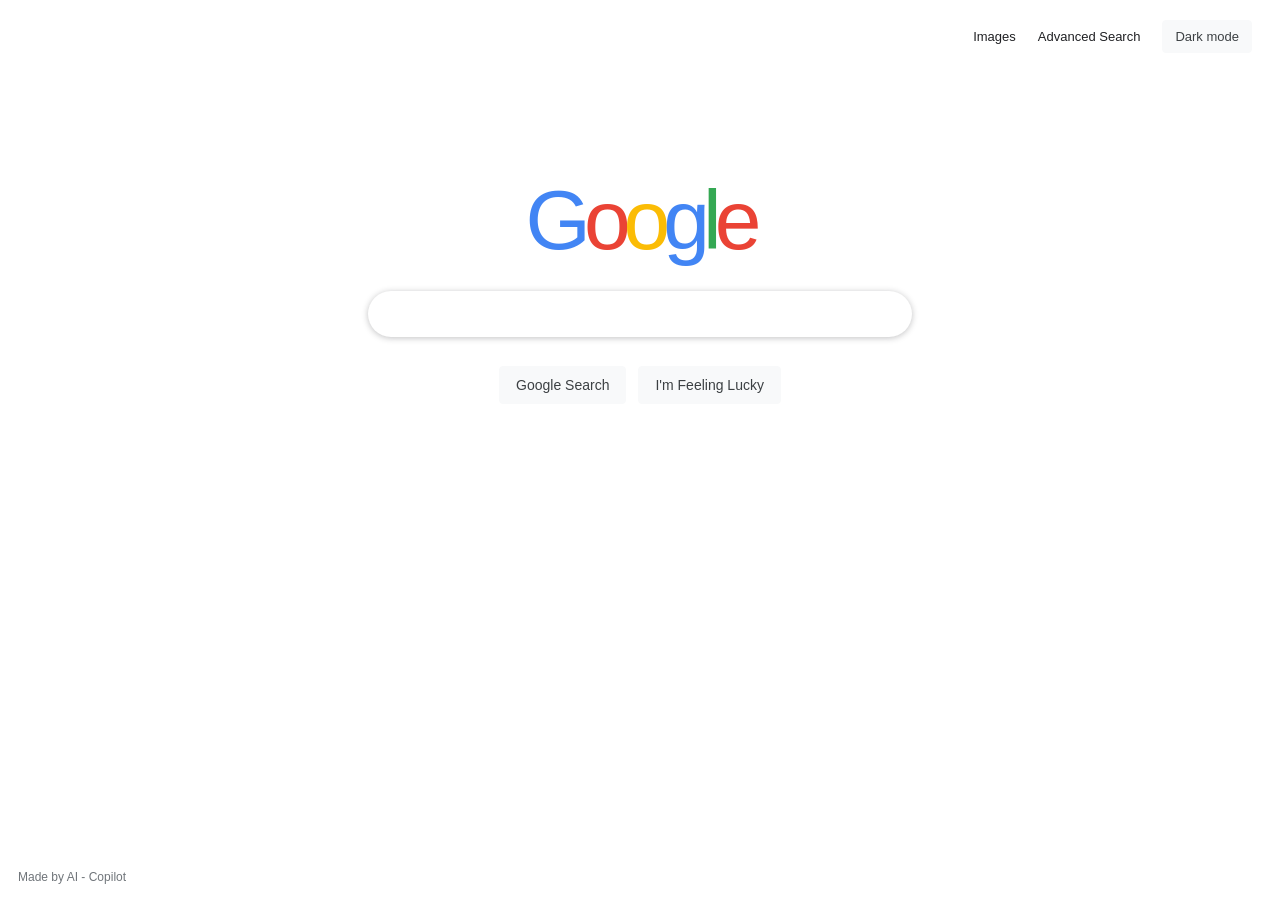
==== index.html @ 3ca193f4 "aaa" ====
<!DOCTYPE html>
<html lang="en">
    <head>
        <meta charset="UTF-8">
        <meta name="viewport" content="width=device-width, initial-scale=1">
        <title>Google Search</title>
        <link rel="stylesheet" href="style.css">
    </head>
    <body>
        <nav class="top-nav" aria-label="Search options">
            <a href="image.html">Images</a>
            <a href="advanced.html">Advanced Search</a>
            <button class="theme-toggle" id="theme-toggle" type="button" aria-pressed="false">Dark mode</button>
        </nav>

        <main class="home">
            <h1 class="wordmark" aria-label="Google">
                <span class="blue">G</span><span class="red">o</span><span class="yellow">o</span><span class="blue">g</span><span class="green">l</span><span class="red">e</span>
            </h1>
            <form action="https://www.google.com/search" method="get">
                <label class="visually-hidden" for="query">Search</label>
                <input class="search-box" id="query" type="text" name="q" autocomplete="off" autofocus>
                <div class="search-buttons">
                    <input class="button" type="submit" value="Google Search">
                    <input class="button" type="submit" name="btnI" value="I'm Feeling Lucky">
                </div>
            </form>
        </main>
        <footer class="ai-credit">Made by AI - Copilot  </footer>
        <script src="theme.js"></script>
    </body>
</html>
---- style.css ----
* {
    box-sizing: border-box;
}

:root {
    color-scheme: light;
    --page-background: #fff;
    --text-color: #202124;
    --muted-text-color: #70757a;
    --input-background: #fff;
    --input-border: #dfe1e5;
    --button-background: #f8f9fa;
    --button-text: #3c4043;
    --button-border: #f8f9fa;
}

body.dark-theme {
    color-scheme: dark;
    --page-background: #202124;
    --text-color: #e8eaed;
    --muted-text-color: #9aa0a6;
    --input-background: #303134;
    --input-border: #5f6368;
    --button-background: #303134;
    --button-text: #e8eaed;
    --button-border: #5f6368;
}

body {
    background: var(--page-background);
    color: var(--text-color);
    margin: 0;
    font-family: Arial, sans-serif;
    transition: background-color 180ms ease, color 180ms ease;
}

a {
    color: var(--text-color);
    font-size: 13px;
    text-decoration: none;
}

a:hover {
    text-decoration: underline;
}

.top-nav {
    align-items: center;
    display: flex;
    gap: 22px;
    justify-content: flex-end;
    padding: 20px 28px;
}

.theme-toggle {
    background: var(--button-background);
    border: 1px solid var(--button-border);
    border-radius: 4px;
    color: var(--button-text);
    cursor: pointer;
    font: inherit;
    font-size: 13px;
    padding: 8px 12px;
}

.theme-toggle:hover {
    border-color: #9aa0a6;
}

.theme-toggle:focus-visible {
    outline: 2px solid #4285f4;
    outline-offset: 2px;
}

.home {
    margin: 105px auto 0;
    max-width: 584px;
    padding: 0 20px;
    text-align: center;
}

.wordmark {
    font-family: "Product Sans", "Google Sans", Arial, sans-serif;
    font-size: 84px;
    font-weight: 500;
    letter-spacing: -7px;
    line-height: 1;
    margin: 0 0 29px;
}

.blue {
    color: #4285f4;
}

.red {
    color: #ea4335;
}

.yellow {
    color: #fbbc05;
}

.green {
    color: #34a853;
}

.search-box {
    background: var(--input-background);
    border: 1px solid var(--input-border);
    border-radius: 24px;
    color: var(--text-color);
    font-size: 16px;
    height: 46px;
    outline: none;
    padding: 0 20px;
    width: 100%;
}

.search-box:hover,
.search-box:focus {
    border-color: transparent;
    box-shadow: 0 1px 6px rgb(32 33 36 / 28%);
}

.search-buttons {
    display: flex;
    gap: 12px;
    justify-content: center;
    margin-top: 29px;
}

.button {
    background: var(--button-background);
    border: 1px solid var(--button-border);
    border-radius: 4px;
    color: var(--button-text);
    cursor: pointer;
    font-size: 14px;
    padding: 10px 16px;
}

.button:hover {
    border-color: #dadce0;
    box-shadow: 0 1px 1px rgb(0 0 0 / 10%);
}

.image-wordmark {
    position: relative;
}

.image-label {
    bottom: 3px;
    color: #4285f4;
    font-size: 16px;
    letter-spacing: 0;
    position: absolute;
    transform: translateX(7px);
}

.advanced-header {
    border-bottom: 1px solid var(--input-border);
    padding: 0 42px 20px;
}

.advanced-header h1 {
    color: #d93025;
    font-size: 20px;
    font-weight: 400;
    margin: 22px 0 0;
}

.advanced-main {
    margin: 38px 42px;
    max-width: 780px;
}

.advanced-main h2 {
    font-size: 16px;
    font-weight: 400;
    margin: 0 0 22px;
}

.advanced-row {
    align-items: center;
    display: grid;
    gap: 18px;
    grid-template-columns: minmax(190px, 1fr) minmax(250px, 2fr);
    margin: 0 0 16px;
}

.advanced-row label {
    font-size: 13px;
}

.advanced-row input {
    background: var(--input-background);
    border: 1px solid var(--input-border);
    border-radius: 1px;
    color: var(--text-color);
    font-size: 13px;
    height: 29px;
    padding: 4px 8px;
    width: 100%;
}

.advanced-row input:focus {
    border-color: #4d90fe;
    box-shadow: inset 0 1px 2px rgb(0 0 0 / 30%);
    outline: none;
}

.advanced-submit {
    display: flex;
    justify-content: flex-end;
    margin-left: calc(33.333% + 6px);
    margin-top: 25px;
}

.advanced-submit input {
    background: #4d90fe;
    border: 1px solid #3079ed;
    border-radius: 2px;
    color: #fff;
    cursor: pointer;
    font-size: 11px;
    font-weight: bold;
    height: 30px;
    padding: 0 12px;
}

.advanced-submit input:hover {
    background: #357ae8;
}

.visually-hidden {
    clip: rect(0, 0, 0, 0);
    clip-path: inset(50%);
    height: 1px;
    overflow: hidden;
    position: absolute;
    white-space: nowrap;
    width: 1px;
}

.ai-credit {
    bottom: 16px;
    color: var(--muted-text-color);
    font-family: "Google Sans", "Product Sans", Arial, sans-serif;
    font-size: 12px;
    left: 18px;
    position: fixed;
}

@media (max-width: 600px) {
    .home {
        margin-top: 70px;
    }

    .advanced-header {
        padding-left: 22px;
        padding-right: 22px;
    }

    .advanced-main {
        margin: 30px 22px;
    }

    .advanced-row {
        align-items: stretch;
        gap: 7px;
        grid-template-columns: 1fr;
    }

    .advanced-submit {
        margin-left: 0;
    }
}
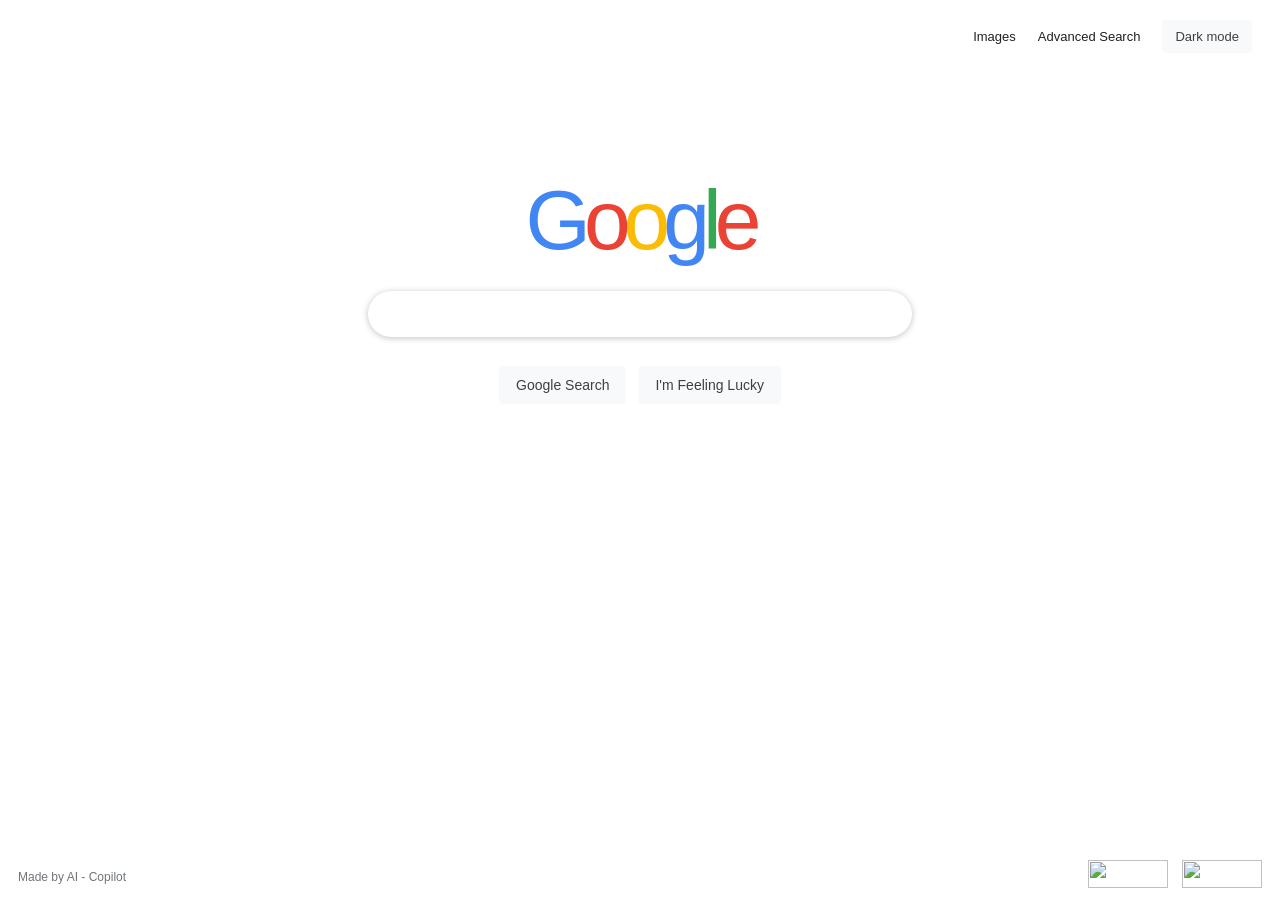
==== commit 35d51217: "aaa" ====
--- a/index.html
+++ b/index.html
@@ -27,6 +27,15 @@
             </form>
         </main>
         <footer class="ai-credit">Made by AI - Copilot  </footer>
+        <nav class="validator-links" aria-label="Validators">
+            <a id="html-validator" href="https://validator.w3.org/nu/" aria-label="Validate HTML">
+                <img src="https://www.w3.org/Icons/valid-html401" alt="">
+            </a>
+            <a id="css-validator" href="https://jigsaw.w3.org/css-validator/" aria-label="Validate CSS">
+                <img src="https://jigsaw.w3.org/css-validator/images/vcss" alt="">
+            </a>
+        </nav>
+        <script src="validators.js"></script>
         <script src="theme.js"></script>
     </body>
 </html>
--- a/style.css
+++ b/style.css
@@ -233,10 +233,11 @@
 }
 
 .visually-hidden {
-    clip: rect(0, 0, 0, 0);
-    clip-path: inset(50%);
+    border: 0;
     height: 1px;
+    margin: -1px;
     overflow: hidden;
+    padding: 0;
     position: absolute;
     white-space: nowrap;
     width: 1px;
@@ -251,6 +252,35 @@
     position: fixed;
 }
 
+.validator-links {
+    bottom: 12px;
+    display: flex;
+    gap: 14px;
+    position: fixed;
+    right: 18px;
+}
+
+.validator-links a {
+    color: var(--muted-text-color);
+    display: flex;
+    width: 80px;
+    height: 28px;
+}
+
+.validator-links a:hover {
+    color: var(--text-color);
+}
+
+.validator-links img {
+    height: 100%;
+    object-fit: contain;
+    width: 100%;
+}
+
+.validator-links #css-validator img {
+    border: 0;
+}
+
 @media (max-width: 600px) {
     .home {
         margin-top: 70px;
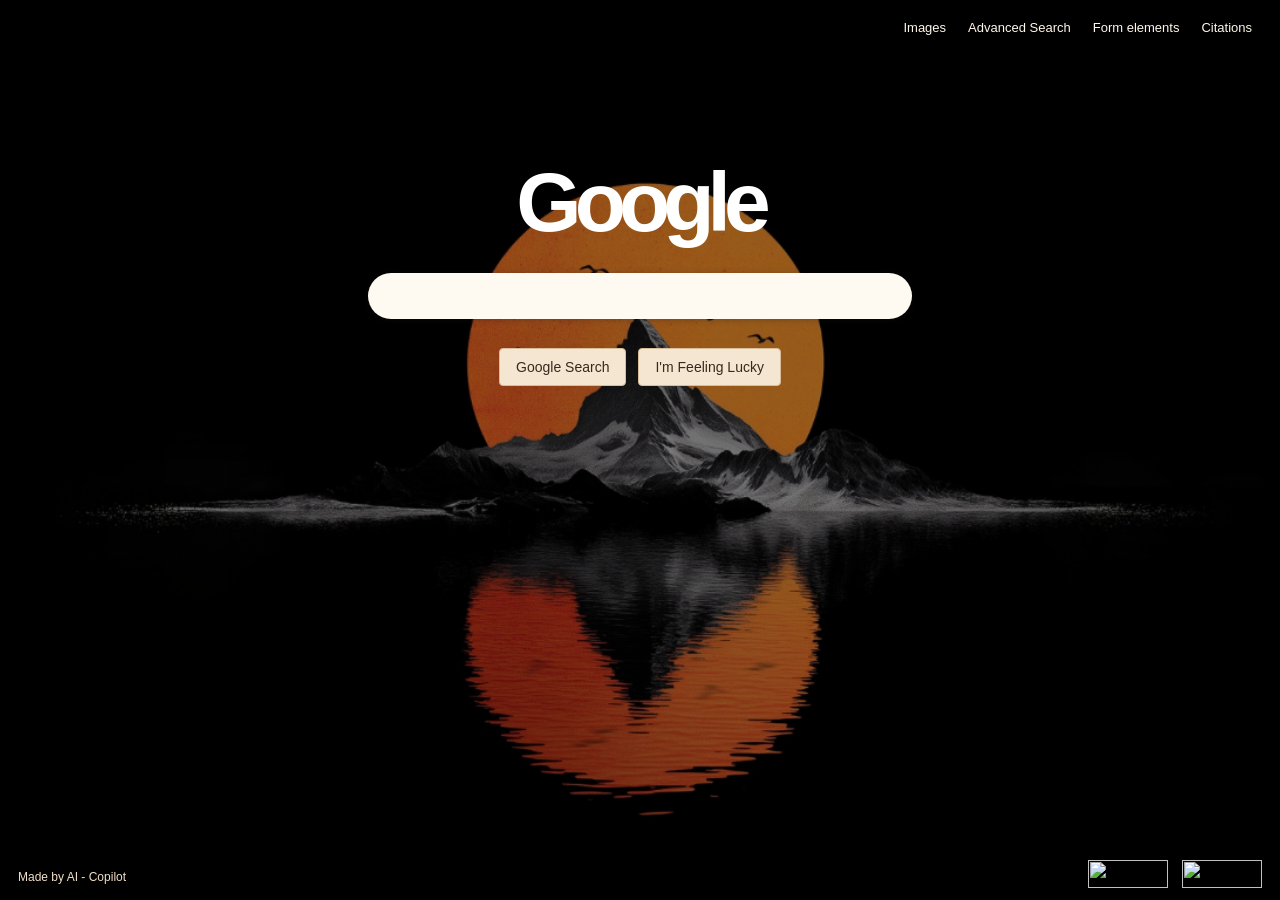
==== commit f9df99cf: "Add form showcase and citations Co-authored-by: Copilot <223556219+Copilot@users.noreply.github.com>" ====
--- a/index.html
+++ b/index.html
@@ -10,7 +10,8 @@
         <nav class="top-nav" aria-label="Search options">
             <a href="image.html">Images</a>
             <a href="advanced.html">Advanced Search</a>
-            <button class="theme-toggle" id="theme-toggle" type="button" aria-pressed="false">Dark mode</button>
+            <a href="forms.html">Form elements</a>
+            <a href="https://github.com/Matyas6769/googlesearch/blob/main/citace.md">Citations</a>
         </nav>
 
         <main class="home">
@@ -28,14 +29,12 @@
         </main>
         <footer class="ai-credit">Made by AI - Copilot  </footer>
         <nav class="validator-links" aria-label="Validators">
-            <a id="html-validator" href="https://validator.w3.org/nu/" aria-label="Validate HTML">
+            <a href="https://validator.w3.org/nu/?doc=https%3A%2F%2Fmatyas6769.github.io%2Fmatyasgoogle%2Findex.html" aria-label="Validate HTML">
                 <img src="https://www.w3.org/Icons/valid-html401" alt="">
             </a>
-            <a id="css-validator" href="https://jigsaw.w3.org/css-validator/" aria-label="Validate CSS">
+            <a href="https://jigsaw.w3.org/css-validator/validator?uri=https%3A%2F%2Fmatyas6769.github.io%2Fmatyasgoogle%2Fstyle.css" aria-label="Validate CSS">
                 <img src="https://jigsaw.w3.org/css-validator/images/vcss" alt="">
             </a>
         </nav>
-        <script src="validators.js"></script>
-        <script src="theme.js"></script>
     </body>
 </html>
--- a/style.css
+++ b/style.css
@@ -4,34 +4,27 @@
 
 :root {
     color-scheme: light;
-    --page-background: #fff;
-    --text-color: #202124;
-    --muted-text-color: #70757a;
-    --input-background: #fff;
-    --input-border: #dfe1e5;
-    --button-background: #f8f9fa;
-    --button-text: #3c4043;
-    --button-border: #f8f9fa;
-}
-
-body.dark-theme {
-    color-scheme: dark;
-    --page-background: #202124;
-    --text-color: #e8eaed;
-    --muted-text-color: #9aa0a6;
-    --input-background: #303134;
-    --input-border: #5f6368;
-    --button-background: #303134;
-    --button-text: #e8eaed;
-    --button-border: #5f6368;
+    --text-color: #fff7eb;
+    --muted-text-color: #f0dfc9;
+    --input-background: #fffaf1;
+    --input-border: #c9ad8b;
+    --button-background: #f4e6d1;
+    --button-text: #38291e;
+    --button-border: #d8bd9b;
 }
 
 body {
-    background: var(--page-background);
+    background-color: #ead5b6;
+    background-image:
+        linear-gradient(rgb(0 0 0 / 38%), rgb(0 0 0 / 38%)),
+        url("autumn-wallpaper.png");
+    background-attachment: fixed;
+    background-position: center;
+    background-size: cover;
     color: var(--text-color);
+    min-height: 100vh;
     margin: 0;
     font-family: Arial, sans-serif;
-    transition: background-color 180ms ease, color 180ms ease;
 }
 
 a {
@@ -50,26 +43,6 @@
     gap: 22px;
     justify-content: flex-end;
     padding: 20px 28px;
-}
-
-.theme-toggle {
-    background: var(--button-background);
-    border: 1px solid var(--button-border);
-    border-radius: 4px;
-    color: var(--button-text);
-    cursor: pointer;
-    font: inherit;
-    font-size: 13px;
-    padding: 8px 12px;
-}
-
-.theme-toggle:hover {
-    border-color: #9aa0a6;
-}
-
-.theme-toggle:focus-visible {
-    outline: 2px solid #4285f4;
-    outline-offset: 2px;
 }
 
 .home {
@@ -82,10 +55,14 @@
 .wordmark {
     font-family: "Product Sans", "Google Sans", Arial, sans-serif;
     font-size: 84px;
-    font-weight: 500;
+    font-weight: 700;
     letter-spacing: -7px;
     line-height: 1;
     margin: 0 0 29px;
+}
+
+.wordmark > span:not(.image-label) {
+    color: #fff;
 }
 
 .blue {
@@ -108,7 +85,7 @@
     background: var(--input-background);
     border: 1px solid var(--input-border);
     border-radius: 24px;
-    color: var(--text-color);
+    color: #202124;
     font-size: 16px;
     height: 46px;
     outline: none;
@@ -163,7 +140,7 @@
 }
 
 .advanced-header h1 {
-    color: #d93025;
+    color: #ffd1a3;
     font-size: 20px;
     font-weight: 400;
     margin: 22px 0 0;
@@ -196,7 +173,7 @@
     background: var(--input-background);
     border: 1px solid var(--input-border);
     border-radius: 1px;
-    color: var(--text-color);
+    color: #202124;
     font-size: 13px;
     height: 29px;
     padding: 4px 8px;
@@ -232,6 +209,154 @@
     background: #357ae8;
 }
 
+.forms-main {
+    margin: 34px auto 100px;
+    max-width: 1080px;
+    padding: 0 24px;
+}
+
+.forms-main h1 {
+    margin: 0 0 10px;
+}
+
+.forms-intro {
+    margin: 0 0 24px;
+}
+
+.forms-panel {
+    background: rgb(255 250 241 / 96%);
+    border: 1px solid var(--input-border);
+    border-radius: 12px;
+    box-shadow: 0 12px 36px rgb(0 0 0 / 24%);
+    color: #38291e;
+    padding: 28px;
+}
+
+.forms-panel h2 {
+    font-size: 19px;
+    margin: 0 0 20px;
+}
+
+.form-grid {
+    display: grid;
+    gap: 20px;
+    grid-template-columns: repeat(auto-fit, minmax(220px, 1fr));
+}
+
+.form-field {
+    display: flex;
+    flex-direction: column;
+    gap: 7px;
+}
+
+.form-field label,
+.form-field legend {
+    font-size: 13px;
+    font-weight: bold;
+}
+
+.form-field input:not([type="checkbox"]):not([type="radio"]):not([type="range"]):not([type="color"]),
+.form-field select,
+.form-field textarea {
+    background: #fff;
+    border: 1px solid #b9a58d;
+    border-radius: 5px;
+    color: #202124;
+    font: inherit;
+    min-height: 40px;
+    padding: 8px 10px;
+    width: 100%;
+}
+
+.form-field input[type="file"] {
+    padding: 7px;
+}
+
+.form-field input[type="color"] {
+    background: #fff;
+    border: 1px solid #b9a58d;
+    border-radius: 5px;
+    height: 40px;
+    padding: 4px;
+    width: 100%;
+}
+
+.form-field input[type="range"] {
+    accent-color: #b85d36;
+    width: 100%;
+}
+
+.form-field textarea {
+    min-height: 110px;
+    resize: vertical;
+}
+
+.form-field fieldset {
+    border: 1px solid #c9ad8b;
+    border-radius: 6px;
+    margin: 0;
+    min-height: 100%;
+    padding: 12px;
+}
+
+.choice-list {
+    display: flex;
+    flex-wrap: wrap;
+    gap: 10px 18px;
+    margin-top: 8px;
+}
+
+.choice-list label {
+    align-items: center;
+    display: inline-flex;
+    font-weight: normal;
+    gap: 7px;
+}
+
+.form-actions {
+    border-top: 1px solid #d8c6ae;
+    display: flex;
+    flex-wrap: wrap;
+    gap: 12px;
+    margin-top: 26px;
+    padding-top: 20px;
+}
+
+.form-actions button,
+.form-actions input {
+    background: #f4e6d1;
+    border: 1px solid #b9a58d;
+    border-radius: 5px;
+    color: #38291e;
+    cursor: pointer;
+    font: inherit;
+    padding: 10px 16px;
+}
+
+.form-actions .primary-action {
+    background: #8c472d;
+    border-color: #8c472d;
+    color: #fff;
+}
+
+.form-actions input[type="image"] {
+    border-radius: 5px;
+    height: 40px;
+    object-fit: cover;
+    width: 72px;
+}
+
+.form-actions button:hover,
+.form-actions input:hover {
+    filter: brightness(.94);
+}
+
+.form-note {
+    color: #705b49;
+    font-size: 13px;
+    margin: 18px 0 0;
+}
+
 .visually-hidden {
     border: 0;
     height: 1px;
@@ -304,4 +429,13 @@
     .advanced-submit {
         margin-left: 0;
     }
-}
+
+    .forms-main {
+        margin-top: 24px;
+        padding: 0 14px;
+    }
+
+    .forms-panel {
+        padding: 18px;
+    }
+}
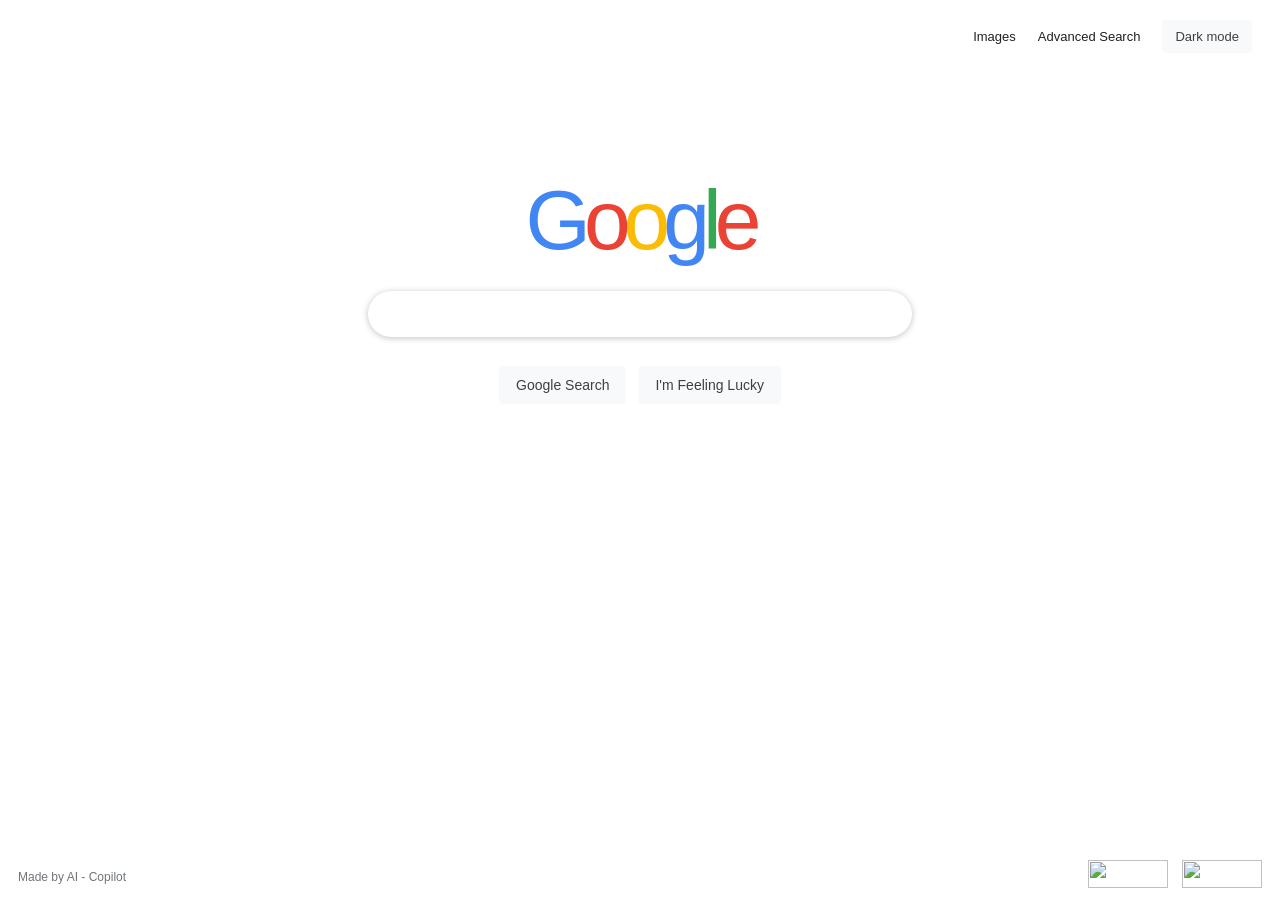
==== commit 8544410f: "aaa" ====
--- a/index.html
+++ b/index.html
@@ -10,8 +10,7 @@
         <nav class="top-nav" aria-label="Search options">
             <a href="image.html">Images</a>
             <a href="advanced.html">Advanced Search</a>
-            <a href="forms.html">Form elements</a>
-            <a href="https://github.com/Matyas6769/googlesearch/blob/main/citace.md">Citations</a>
+            <button class="theme-toggle" id="theme-toggle" type="button" aria-pressed="false">Dark mode</button>
         </nav>
 
         <main class="home">
@@ -29,12 +28,14 @@
         </main>
         <footer class="ai-credit">Made by AI - Copilot  </footer>
         <nav class="validator-links" aria-label="Validators">
-            <a href="https://validator.w3.org/nu/?doc=https%3A%2F%2Fmatyas6769.github.io%2Fmatyasgoogle%2Findex.html" aria-label="Validate HTML">
+            <a id="html-validator" href="https://validator.w3.org/nu/" aria-label="Validate HTML">
                 <img src="https://www.w3.org/Icons/valid-html401" alt="">
             </a>
-            <a href="https://jigsaw.w3.org/css-validator/validator?uri=https%3A%2F%2Fmatyas6769.github.io%2Fmatyasgoogle%2Fstyle.css" aria-label="Validate CSS">
+            <a id="css-validator" href="https://jigsaw.w3.org/css-validator/" aria-label="Validate CSS">
                 <img src="https://jigsaw.w3.org/css-validator/images/vcss" alt="">
             </a>
         </nav>
+        <script src="validators.js"></script>
+        <script src="theme.js"></script>
     </body>
 </html>
--- a/style.css
+++ b/style.css
@@ -4,27 +4,34 @@
 
 :root {
     color-scheme: light;
-    --text-color: #fff7eb;
-    --muted-text-color: #f0dfc9;
-    --input-background: #fffaf1;
-    --input-border: #c9ad8b;
-    --button-background: #f4e6d1;
-    --button-text: #38291e;
-    --button-border: #d8bd9b;
+    --page-background: #fff;
+    --text-color: #202124;
+    --muted-text-color: #70757a;
+    --input-background: #fff;
+    --input-border: #dfe1e5;
+    --button-background: #f8f9fa;
+    --button-text: #3c4043;
+    --button-border: #f8f9fa;
+}
+
+body.dark-theme {
+    color-scheme: dark;
+    --page-background: #202124;
+    --text-color: #e8eaed;
+    --muted-text-color: #9aa0a6;
+    --input-background: #303134;
+    --input-border: #5f6368;
+    --button-background: #303134;
+    --button-text: #e8eaed;
+    --button-border: #5f6368;
 }
 
 body {
-    background-color: #ead5b6;
-    background-image:
-        linear-gradient(rgb(0 0 0 / 38%), rgb(0 0 0 / 38%)),
-        url("autumn-wallpaper.png");
-    background-attachment: fixed;
-    background-position: center;
-    background-size: cover;
-    color: var(--text-color);
-    min-height: 100vh;
+    background: var(--page-background);
+    color: var(--text-color);
     margin: 0;
     font-family: Arial, sans-serif;
+    transition: background-color 180ms ease, color 180ms ease;
 }
 
 a {
@@ -43,6 +50,26 @@
     gap: 22px;
     justify-content: flex-end;
     padding: 20px 28px;
+}
+
+.theme-toggle {
+    background: var(--button-background);
+    border: 1px solid var(--button-border);
+    border-radius: 4px;
+    color: var(--button-text);
+    cursor: pointer;
+    font: inherit;
+    font-size: 13px;
+    padding: 8px 12px;
+}
+
+.theme-toggle:hover {
+    border-color: #9aa0a6;
+}
+
+.theme-toggle:focus-visible {
+    outline: 2px solid #4285f4;
+    outline-offset: 2px;
 }
 
 .home {
@@ -55,14 +82,10 @@
 .wordmark {
     font-family: "Product Sans", "Google Sans", Arial, sans-serif;
     font-size: 84px;
-    font-weight: 700;
+    font-weight: 500;
     letter-spacing: -7px;
     line-height: 1;
     margin: 0 0 29px;
-}
-
-.wordmark > span:not(.image-label) {
-    color: #fff;
 }
 
 .blue {
@@ -85,7 +108,7 @@
     background: var(--input-background);
     border: 1px solid var(--input-border);
     border-radius: 24px;
-    color: #202124;
+    color: var(--text-color);
     font-size: 16px;
     height: 46px;
     outline: none;
@@ -140,7 +163,7 @@
 }
 
 .advanced-header h1 {
-    color: #ffd1a3;
+    color: #d93025;
     font-size: 20px;
     font-weight: 400;
     margin: 22px 0 0;
@@ -173,7 +196,7 @@
     background: var(--input-background);
     border: 1px solid var(--input-border);
     border-radius: 1px;
-    color: #202124;
+    color: var(--text-color);
     font-size: 13px;
     height: 29px;
     padding: 4px 8px;
@@ -209,154 +232,6 @@
     background: #357ae8;
 }
 
-.forms-main {
-    margin: 34px auto 100px;
-    max-width: 1080px;
-    padding: 0 24px;
-}
-
-.forms-main h1 {
-    margin: 0 0 10px;
-}
-
-.forms-intro {
-    margin: 0 0 24px;
-}
-
-.forms-panel {
-    background: rgb(255 250 241 / 96%);
-    border: 1px solid var(--input-border);
-    border-radius: 12px;
-    box-shadow: 0 12px 36px rgb(0 0 0 / 24%);
-    color: #38291e;
-    padding: 28px;
-}
-
-.forms-panel h2 {
-    font-size: 19px;
-    margin: 0 0 20px;
-}
-
-.form-grid {
-    display: grid;
-    gap: 20px;
-    grid-template-columns: repeat(auto-fit, minmax(220px, 1fr));
-}
-
-.form-field {
-    display: flex;
-    flex-direction: column;
-    gap: 7px;
-}
-
-.form-field label,
-.form-field legend {
-    font-size: 13px;
-    font-weight: bold;
-}
-
-.form-field input:not([type="checkbox"]):not([type="radio"]):not([type="range"]):not([type="color"]),
-.form-field select,
-.form-field textarea {
-    background: #fff;
-    border: 1px solid #b9a58d;
-    border-radius: 5px;
-    color: #202124;
-    font: inherit;
-    min-height: 40px;
-    padding: 8px 10px;
-    width: 100%;
-}
-
-.form-field input[type="file"] {
-    padding: 7px;
-}
-
-.form-field input[type="color"] {
-    background: #fff;
-    border: 1px solid #b9a58d;
-    border-radius: 5px;
-    height: 40px;
-    padding: 4px;
-    width: 100%;
-}
-
-.form-field input[type="range"] {
-    accent-color: #b85d36;
-    width: 100%;
-}
-
-.form-field textarea {
-    min-height: 110px;
-    resize: vertical;
-}
-
-.form-field fieldset {
-    border: 1px solid #c9ad8b;
-    border-radius: 6px;
-    margin: 0;
-    min-height: 100%;
-    padding: 12px;
-}
-
-.choice-list {
-    display: flex;
-    flex-wrap: wrap;
-    gap: 10px 18px;
-    margin-top: 8px;
-}
-
-.choice-list label {
-    align-items: center;
-    display: inline-flex;
-    font-weight: normal;
-    gap: 7px;
-}
-
-.form-actions {
-    border-top: 1px solid #d8c6ae;
-    display: flex;
-    flex-wrap: wrap;
-    gap: 12px;
-    margin-top: 26px;
-    padding-top: 20px;
-}
-
-.form-actions button,
-.form-actions input {
-    background: #f4e6d1;
-    border: 1px solid #b9a58d;
-    border-radius: 5px;
-    color: #38291e;
-    cursor: pointer;
-    font: inherit;
-    padding: 10px 16px;
-}
-
-.form-actions .primary-action {
-    background: #8c472d;
-    border-color: #8c472d;
-    color: #fff;
-}
-
-.form-actions input[type="image"] {
-    border-radius: 5px;
-    height: 40px;
-    object-fit: cover;
-    width: 72px;
-}
-
-.form-actions button:hover,
-.form-actions input:hover {
-    filter: brightness(.94);
-}
-
-.form-note {
-    color: #705b49;
-    font-size: 13px;
-    margin: 18px 0 0;
-}
-
 .visually-hidden {
     border: 0;
     height: 1px;
@@ -429,13 +304,4 @@
     .advanced-submit {
         margin-left: 0;
     }
-
-    .forms-main {
-        margin-top: 24px;
-        padding: 0 14px;
-    }
-
-    .forms-panel {
-        padding: 18px;
-    }
-}
+}
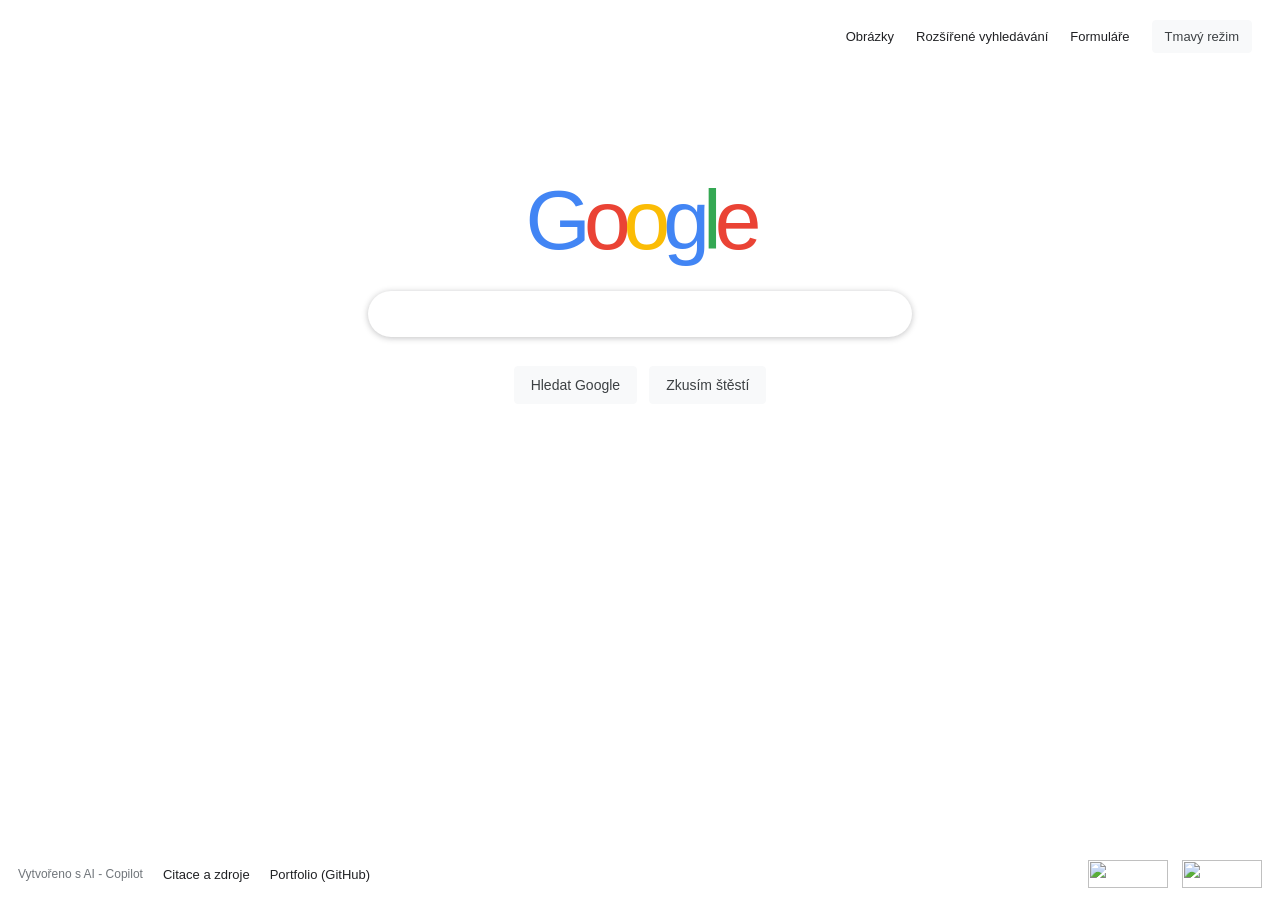
==== commit 4cac41de: "Add Czech search project pages and citations Co-authored-by: Copilot <223556219+Copilot@users.norepl" ====
--- a/index.html
+++ b/index.html
@@ -1,16 +1,17 @@
 <!DOCTYPE html>
-<html lang="en">
+<html lang="cs">
     <head>
         <meta charset="UTF-8">
         <meta name="viewport" content="width=device-width, initial-scale=1">
-        <title>Google Search</title>
+        <title>Vyhledávání Google</title>
         <link rel="stylesheet" href="style.css">
     </head>
     <body>
-        <nav class="top-nav" aria-label="Search options">
-            <a href="image.html">Images</a>
-            <a href="advanced.html">Advanced Search</a>
-            <button class="theme-toggle" id="theme-toggle" type="button" aria-pressed="false">Dark mode</button>
+        <nav class="top-nav" aria-label="Možnosti vyhledávání">
+            <a href="image.html">Obrázky</a>
+            <a href="advanced.html">Rozšířené vyhledávání</a>
+            <a href="forms.html">Formuláře</a>
+            <button class="theme-toggle" id="theme-toggle" type="button" aria-pressed="false">Tmavý režim</button>
         </nav>
 
         <main class="home">
@@ -18,23 +19,29 @@
                 <span class="blue">G</span><span class="red">o</span><span class="yellow">o</span><span class="blue">g</span><span class="green">l</span><span class="red">e</span>
             </h1>
             <form action="https://www.google.com/search" method="get">
-                <label class="visually-hidden" for="query">Search</label>
+                <label class="visually-hidden" for="query">Hledat</label>
                 <input class="search-box" id="query" type="text" name="q" autocomplete="off" autofocus>
                 <div class="search-buttons">
-                    <input class="button" type="submit" value="Google Search">
-                    <input class="button" type="submit" name="btnI" value="I'm Feeling Lucky">
+                    <input class="button" type="submit" value="Hledat Google">
+                    <input class="button" type="submit" name="btnI" value="Zkusím štěstí">
                 </div>
             </form>
         </main>
-        <footer class="ai-credit">Made by AI - Copilot  </footer>
-        <nav class="validator-links" aria-label="Validators">
-            <a id="html-validator" href="https://validator.w3.org/nu/" aria-label="Validate HTML">
-                <img src="https://www.w3.org/Icons/valid-html401" alt="">
-            </a>
-            <a id="css-validator" href="https://jigsaw.w3.org/css-validator/" aria-label="Validate CSS">
-                <img src="https://jigsaw.w3.org/css-validator/images/vcss" alt="">
-            </a>
-        </nav>
+        <footer class="site-footer">
+            <div class="footer-links">
+                <span class="ai-credit">Vytvořeno s AI - Copilot</span>
+                <a href="https://github.com/Matyas6769/matyasgoogle/blob/main/citace.md">Citace a zdroje</a>
+                <a href="https://github.com/Matyas6769">Portfolio (GitHub)</a>
+            </div>
+            <nav class="validator-links" aria-label="Validátory">
+                <a id="html-validator" href="https://validator.w3.org/nu/" aria-label="Validovat HTML">
+                    <img src="https://www.w3.org/Icons/valid-html401" alt="">
+                </a>
+                <a id="css-validator" href="https://jigsaw.w3.org/css-validator/" aria-label="Validovat CSS">
+                    <img src="https://jigsaw.w3.org/css-validator/images/vcss" alt="">
+                </a>
+            </nav>
+        </footer>
         <script src="validators.js"></script>
         <script src="theme.js"></script>
     </body>
--- a/style.css
+++ b/style.css
@@ -30,6 +30,7 @@
     background: var(--page-background);
     color: var(--text-color);
     margin: 0;
+    padding-bottom: 64px;
     font-family: Arial, sans-serif;
     transition: background-color 180ms ease, color 180ms ease;
 }
@@ -244,20 +245,37 @@
 }
 
 .ai-credit {
-    bottom: 16px;
     color: var(--muted-text-color);
     font-family: "Google Sans", "Product Sans", Arial, sans-serif;
     font-size: 12px;
-    left: 18px;
+}
+
+.site-footer {
+    align-items: center;
+    background: var(--page-background);
+    bottom: 0;
+    display: flex;
+    flex-wrap: wrap;
+    gap: 12px 24px;
+    justify-content: space-between;
+    left: 0;
+    padding: 12px 18px;
     position: fixed;
+    right: 0;
+    z-index: 1;
+}
+
+.footer-links {
+    align-items: center;
+    display: flex;
+    flex-wrap: wrap;
+    gap: 12px 20px;
 }
 
 .validator-links {
-    bottom: 12px;
     display: flex;
     gap: 14px;
-    position: fixed;
-    right: 18px;
+    margin-left: auto;
 }
 
 .validator-links a {
@@ -281,6 +299,131 @@
     border: 0;
 }
 
+.forms-main {
+    margin: 28px auto;
+    max-width: 960px;
+    padding: 0 24px;
+}
+
+.forms-main > h1 {
+    font-size: 28px;
+    font-weight: 400;
+    margin-bottom: 8px;
+}
+
+.forms-intro {
+    color: var(--muted-text-color);
+    margin-top: 0;
+}
+
+.forms-grid {
+    display: grid;
+    gap: 20px;
+    grid-template-columns: repeat(2, minmax(0, 1fr));
+    margin-top: 26px;
+}
+
+.form-card {
+    border: 1px solid var(--input-border);
+    border-radius: 8px;
+    min-width: 0;
+    padding: 20px;
+}
+
+.form-card legend,
+.form-card h2 {
+    font-size: 17px;
+    font-weight: 500;
+    padding: 0 6px;
+}
+
+.form-field {
+    display: grid;
+    gap: 7px;
+    margin: 14px 0;
+}
+
+.form-field > label,
+.form-card label {
+    font-size: 13px;
+}
+
+.form-field input:not([type="checkbox"]):not([type="radio"]):not([type="range"]):not([type="color"]):not([type="file"]),
+.form-field select,
+.form-field textarea {
+    background: var(--input-background);
+    border: 1px solid var(--input-border);
+    border-radius: 4px;
+    color: var(--text-color);
+    font: inherit;
+    min-height: 38px;
+    padding: 8px 10px;
+    width: 100%;
+}
+
+.form-field textarea {
+    min-height: 100px;
+    resize: vertical;
+}
+
+.form-options {
+    display: grid;
+    gap: 10px;
+    margin: 14px 0;
+}
+
+.form-options label {
+    align-items: center;
+    display: flex;
+    gap: 9px;
+}
+
+.form-field input[type="range"] {
+    accent-color: #4285f4;
+    width: 100%;
+}
+
+.form-field input[type="color"] {
+    background: var(--input-background);
+    border: 1px solid var(--input-border);
+    height: 40px;
+    padding: 3px;
+    width: 64px;
+}
+
+.form-field input[type="file"] {
+    color: var(--text-color);
+    font: inherit;
+}
+
+.form-help {
+    color: var(--muted-text-color);
+    font-size: 12px;
+}
+
+.form-actions {
+    display: flex;
+    flex-wrap: wrap;
+    gap: 10px;
+    margin-top: 20px;
+}
+
+.form-actions button {
+    background: var(--button-background);
+    border: 1px solid var(--input-border);
+    border-radius: 4px;
+    color: var(--button-text);
+    cursor: pointer;
+    font: inherit;
+    padding: 9px 14px;
+}
+
+.form-actions button[type="button"] {
+    background: #4285f4;
+    border-color: #4285f4;
+    color: #fff;
+}
+
 @media (max-width: 600px) {
     .home {
         margin-top: 70px;
@@ -304,4 +447,17 @@
     .advanced-submit {
         margin-left: 0;
     }
-}
+
+    .forms-grid {
+        grid-template-columns: 1fr;
+    }
+
+    .site-footer {
+        align-items: flex-end;
+        padding: 10px 12px;
+    }
+
+    .footer-links {
+        gap: 8px 12px;
+    }
+}
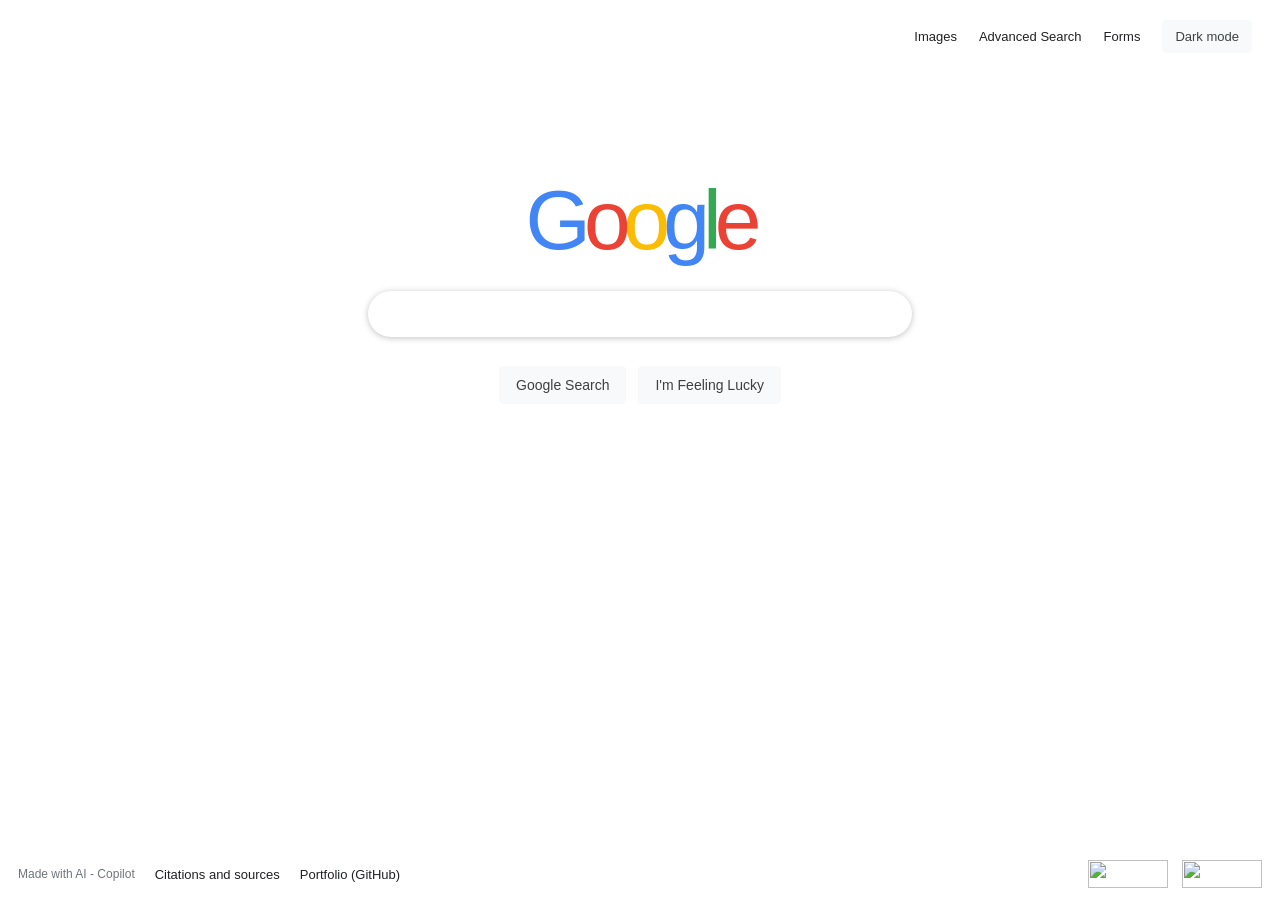
==== commit cf14ab75: "Translate search project pages into English Co-authored-by: Copilot <223556219+Copilot@users.noreply" ====
--- a/index.html
+++ b/index.html
@@ -1,17 +1,17 @@
 <!DOCTYPE html>
-<html lang="cs">
+<html lang="en">
     <head>
         <meta charset="UTF-8">
         <meta name="viewport" content="width=device-width, initial-scale=1">
-        <title>Vyhledávání Google</title>
+        <title>Google Search</title>
         <link rel="stylesheet" href="style.css">
     </head>
     <body>
-        <nav class="top-nav" aria-label="Možnosti vyhledávání">
-            <a href="image.html">Obrázky</a>
-            <a href="advanced.html">Rozšířené vyhledávání</a>
-            <a href="forms.html">Formuláře</a>
-            <button class="theme-toggle" id="theme-toggle" type="button" aria-pressed="false">Tmavý režim</button>
+        <nav class="top-nav" aria-label="Search options">
+            <a href="image.html">Images</a>
+            <a href="advanced.html">Advanced Search</a>
+            <a href="forms.html">Forms</a>
+            <button class="theme-toggle" id="theme-toggle" type="button" aria-pressed="false">Dark mode</button>
         </nav>
 
         <main class="home">
@@ -19,25 +19,25 @@
                 <span class="blue">G</span><span class="red">o</span><span class="yellow">o</span><span class="blue">g</span><span class="green">l</span><span class="red">e</span>
             </h1>
             <form action="https://www.google.com/search" method="get">
-                <label class="visually-hidden" for="query">Hledat</label>
+                <label class="visually-hidden" for="query">Search</label>
                 <input class="search-box" id="query" type="text" name="q" autocomplete="off" autofocus>
                 <div class="search-buttons">
-                    <input class="button" type="submit" value="Hledat Google">
-                    <input class="button" type="submit" name="btnI" value="Zkusím štěstí">
+                    <input class="button" type="submit" value="Google Search">
+                    <input class="button" type="submit" name="btnI" value="I'm Feeling Lucky">
                 </div>
             </form>
         </main>
         <footer class="site-footer">
             <div class="footer-links">
-                <span class="ai-credit">Vytvořeno s AI - Copilot</span>
-                <a href="https://github.com/Matyas6769/matyasgoogle/blob/main/citace.md">Citace a zdroje</a>
+                <span class="ai-credit">Made with AI - Copilot</span>
+                <a href="https://github.com/Matyas6769/matyasgoogle/blob/main/citace.md">Citations and sources</a>
                 <a href="https://github.com/Matyas6769">Portfolio (GitHub)</a>
             </div>
-            <nav class="validator-links" aria-label="Validátory">
-                <a id="html-validator" href="https://validator.w3.org/nu/" aria-label="Validovat HTML">
+            <nav class="validator-links" aria-label="Validators">
+                <a id="html-validator" href="https://validator.w3.org/nu/" aria-label="Validate HTML">
                     <img src="https://www.w3.org/Icons/valid-html401" alt="">
                 </a>
-                <a id="css-validator" href="https://jigsaw.w3.org/css-validator/" aria-label="Validovat CSS">
+                <a id="css-validator" href="https://jigsaw.w3.org/css-validator/" aria-label="Validate CSS">
                     <img src="https://jigsaw.w3.org/css-validator/images/vcss" alt="">
                 </a>
             </nav>
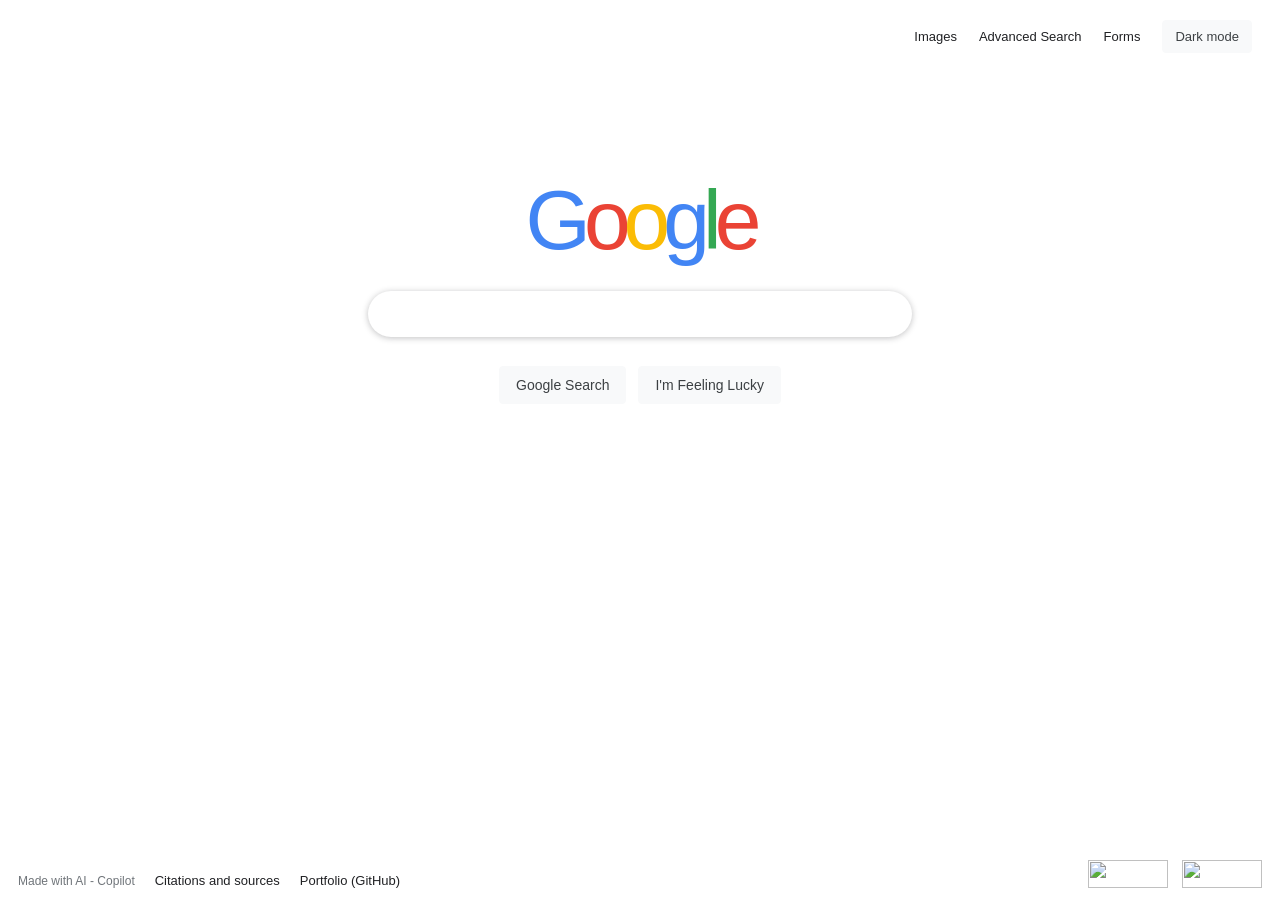
==== commit fddeedb0: "Force footer links to their screen corners Co-authored-by: Copilot <223556219+Copilot@users.noreply." ====
--- a/index.html
+++ b/index.html
@@ -4,7 +4,7 @@
         <meta charset="UTF-8">
         <meta name="viewport" content="width=device-width, initial-scale=1">
         <title>Google Search</title>
-        <link rel="stylesheet" href="style.css">
+        <link rel="stylesheet" href="style.css?v=2">
     </head>
     <body>
         <nav class="top-nav" aria-label="Search options">
--- a/style.css
+++ b/style.css
@@ -251,15 +251,10 @@
 }
 
 .site-footer {
-    align-items: center;
     background: var(--page-background);
     bottom: 0;
-    display: flex;
-    flex-wrap: wrap;
-    gap: 12px 24px;
-    justify-content: space-between;
+    height: 52px;
     left: 0;
-    padding: 12px 18px;
     position: fixed;
     right: 0;
     z-index: 1;
@@ -267,15 +262,25 @@
 
 .footer-links {
     align-items: center;
+    bottom: 12px;
     display: flex;
     flex-wrap: wrap;
     gap: 12px 20px;
+    left: 18px;
+    position: absolute;
+    right: auto;
+    text-align: left;
+    top: auto;
 }
 
 .validator-links {
+    bottom: 12px;
     display: flex;
     gap: 14px;
-    margin-left: auto;
+    position: absolute;
+    right: 18px;
+    left: auto;
+    top: auto;
 }
 
 .validator-links a {
@@ -453,11 +458,21 @@
     }
 
     .site-footer {
-        align-items: flex-end;
-        padding: 10px 12px;
+        height: 82px;
     }
 
     .footer-links {
+        bottom: 42px;
         gap: 8px 12px;
-    }
-}
+        left: 12px;
+        max-width: calc(100% - 24px);
+        right: auto;
+    }
+
+    .validator-links {
+        bottom: 7px;
+        gap: 10px;
+        right: 12px;
+        left: auto;
+    }
+}
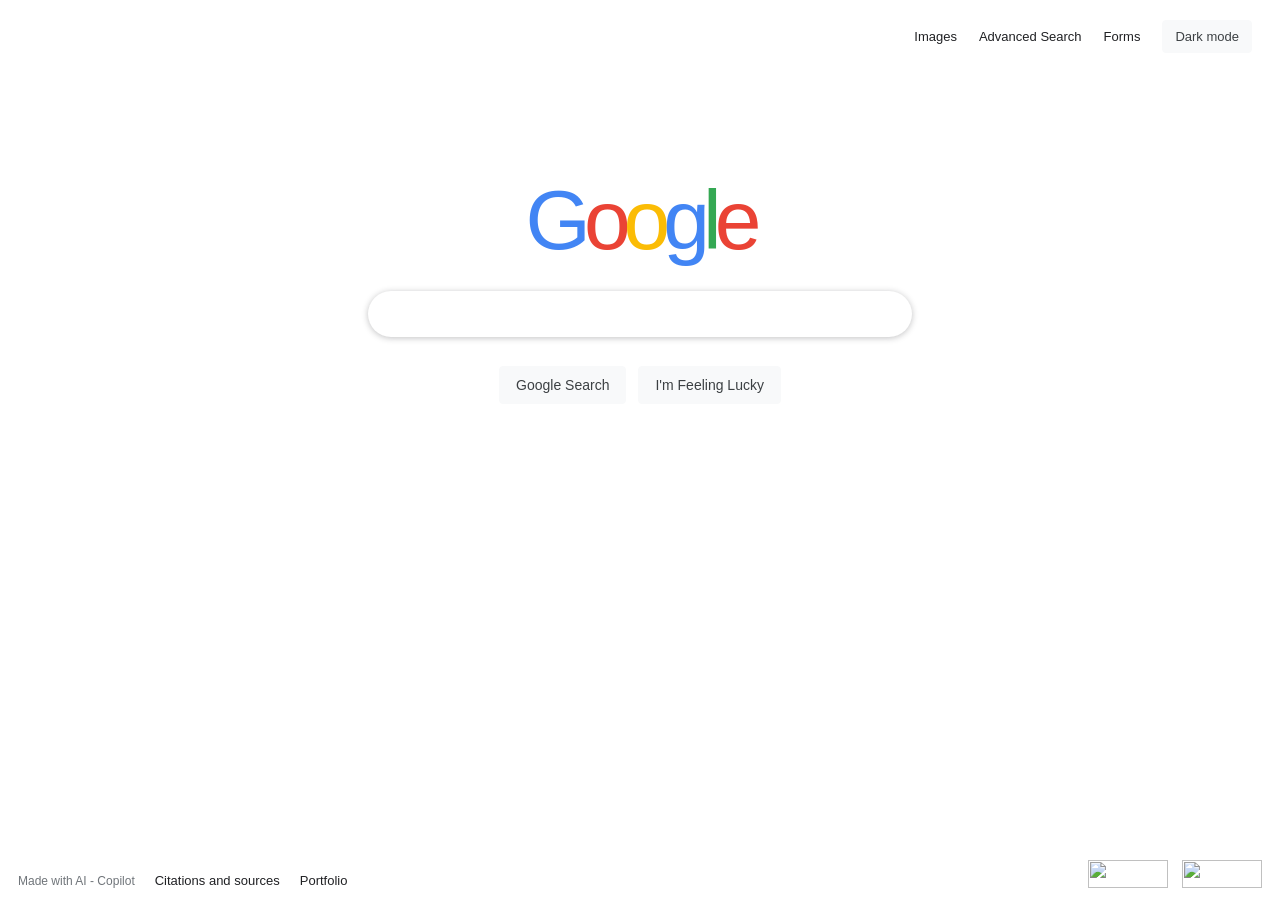
==== commit abc1bb5f: "aaa" ====
--- a/index.html
+++ b/index.html
@@ -31,7 +31,7 @@
             <div class="footer-links">
                 <span class="ai-credit">Made with AI - Copilot</span>
                 <a href="https://github.com/Matyas6769/matyasgoogle/blob/main/citace.md">Citations and sources</a>
-                <a href="https://github.com/Matyas6769">Portfolio (GitHub)</a>
+                <a href="https://matyas6769.github.io/">Portfolio</a>
             </div>
             <nav class="validator-links" aria-label="Validators">
                 <a id="html-validator" href="https://validator.w3.org/nu/" aria-label="Validate HTML">
